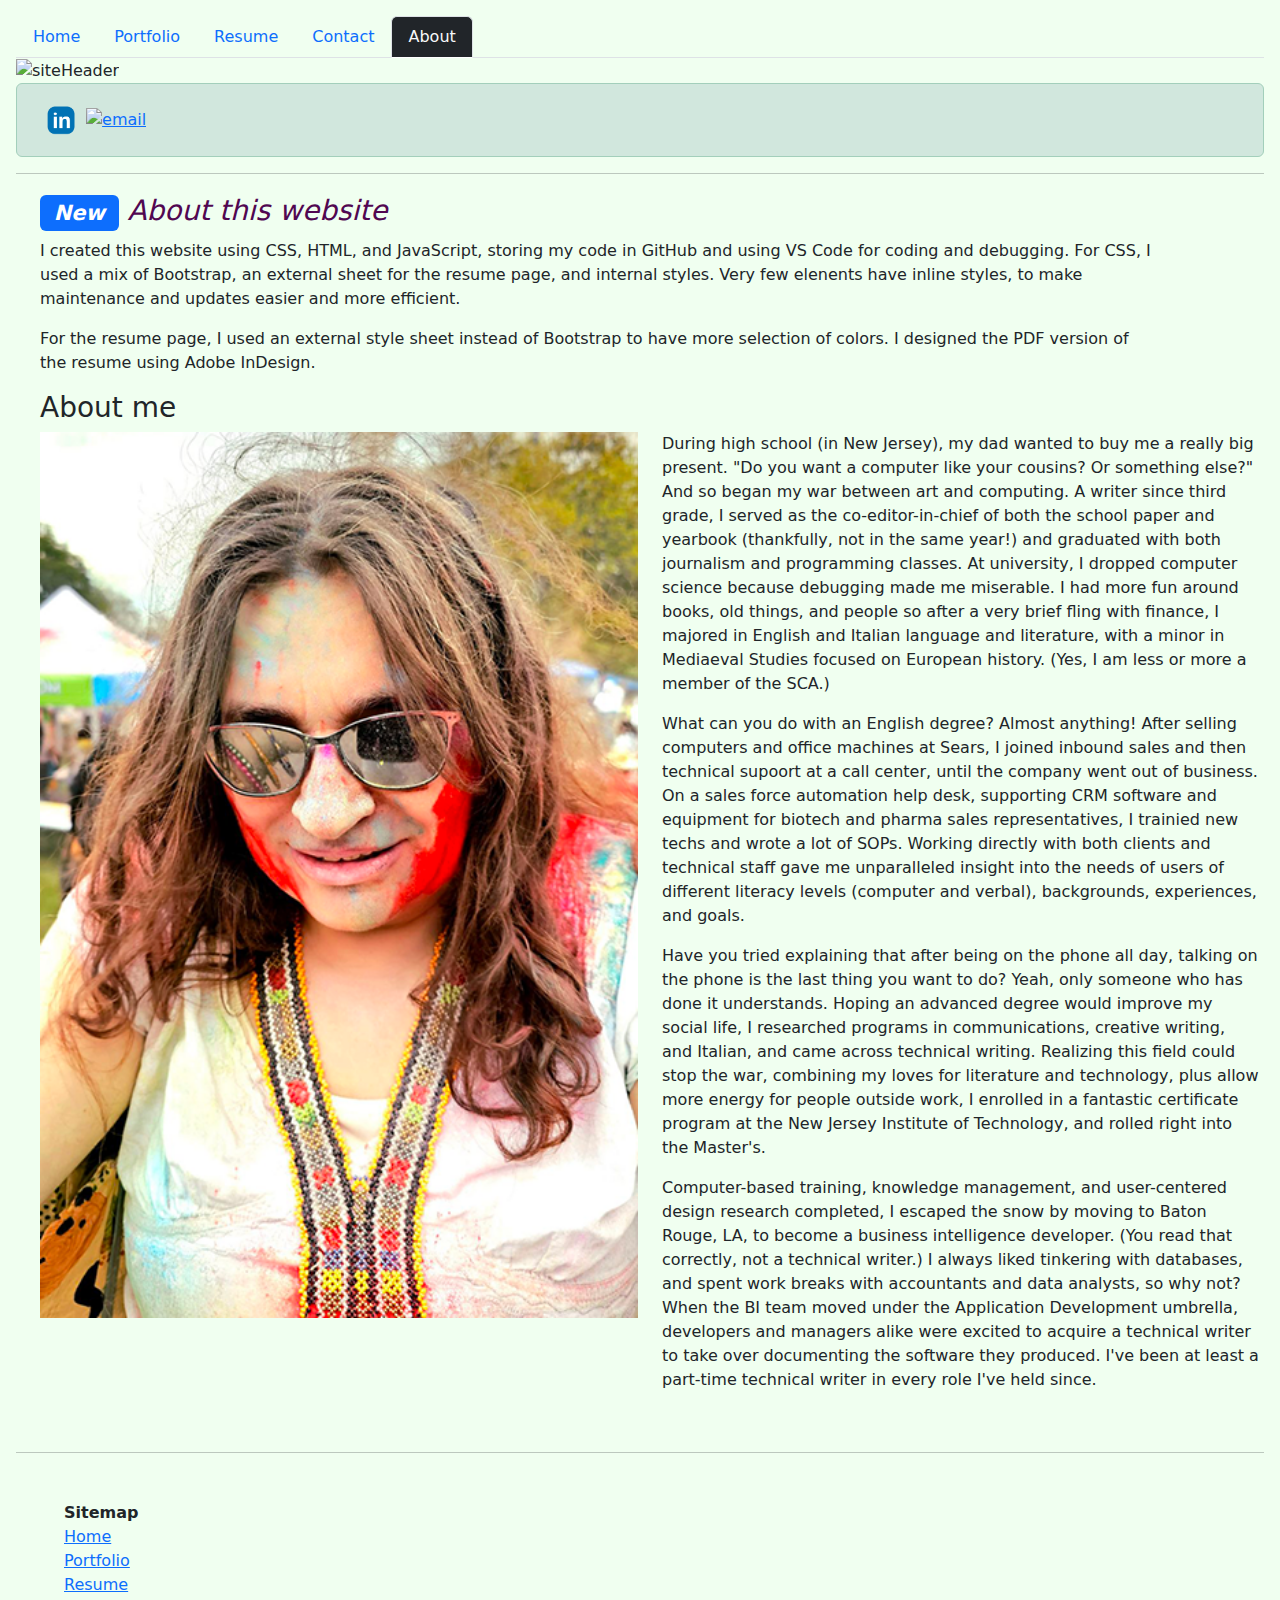
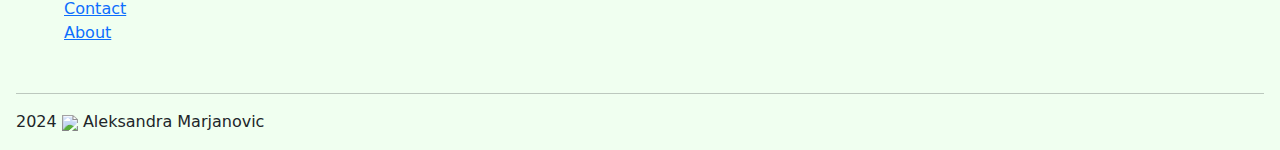
==== about.html @ d442e149 "Add files via upload" ====
<!DOCTYPE html>
<html lang="en">

<head>
  <title>Alex Marjanovic Technical Communicator Contact</title>
  <link href="https://cdn.jsdelivr.net/npm/bootstrap@5.3.3/dist/css/bootstrap.min.css" rel="stylesheet"
    integrity="sha384-QWTKZyjpPEjISv5WaRU9OFeRpok6YctnYmDr5pNlyT2bRjXh0JMhjY6hW+ALEwIH" crossorigin="anonymous">
  <style>
    body {
      background-color: honeydew;
    }

    .emphasis {
    font-style: italic;
    }

    .newSection {
    color: rgb(81, 7, 81)
    }
  </style>
</head>

<body class="p-3">
  <header>
    <nav class="nav nav-tabs">
      <a class="nav-link" href="index.html">Home</a>
      <a class="nav-link" href="portfolio.html">Portfolio</a>
      <a class="nav-link" href="resume.html">Resume</a>
      <a class="nav-link" href="contact.html">Contact</a>
      <a class="nav-link active bg-dark text-light" href="about.html">About</a>
    </nav>
    <div>
      <img alt="siteHeader" width="100%" src="assets\images\bridge.withtext2.png" />
      <br>
    </div>
    <div class="alert alert-success">
      <a class="ms-2" href="https://www.linkedin.com/in/alexmarjanovic">
        <img alt="LinkedIn" style="height:40px; width: 40px" src="assets\icons\icon_linkedin.png" /></a>
      <a href="contact.html#sendMessage">
        <img alt="email" style="height:30px; width: 30px" src="assets\images\email_coral.png" /></a>
    </div>
    <hr />
  </header>
  <main class="p-1">
    <div class="container ms-2">
      <div class="row">
      <h3 id="aboutSite" class="emphasis newSection"><span class="badge text-bg-primary">New</span>  About this website </h3>
      </div>
      <div class="row">    <p>I created this website using CSS, HTML, and JavaScript, storing my code in GitHub and using VS Code
        for coding and debugging. For CSS, I used a mix of Bootstrap, an external sheet for the resume page, and internal
        styles. Very few elenents have inline styles, to make maintenance and updates easier and more efficient.</p>
      <p>For the resume page, I used an external style sheet instead of Bootstrap to have more selection of colors. I designed the PDF version of the resume using Adobe InDesign.</p></div>
    </div>
    <div class="row ms-2">
      <h3 id="aboutMe">About me</h3>
      <div class="col">
        <img src="assets\images\alex.png" alt="alex" width="100%">
      </div>
      <div class="col align-items-start">
        <p>
          During high school (in New Jersey), my dad wanted to buy me a really big present. "Do you want a computer like
          your cousins? Or something else?" And so began my war between art and computing.

          A writer since third grade, I served as the co-editor-in-chief of both the school paper and yearbook
          (thankfully, not in the same year!) and graduated with both journalism and programming classes. At university,
          I
          dropped computer science because debugging made me miserable. I had more fun around books, old things, and
          people so after a very brief fling with finance, I majored in English and Italian language and literature,
          with a minor in Mediaeval Studies focused on European history. (Yes, I am less or more a member of the SCA.)
        </p>
        <p>
          What can you do with an English degree? Almost anything! After
          selling computers and office machines at Sears, I joined inbound
          sales and then technical supoort at a call center, until the
          company went out of business. On a sales force automation help
          desk, supporting CRM software and equipment for biotech and pharma
          sales representatives, I trainied new techs and wrote a lot of
          SOPs. Working directly with both clients and technical staff gave
          me unparalleled insight into the needs of users of different literacy levels (computer and verbal),
          backgrounds, experiences, and goals.
        </p>
        <p>
          Have you tried explaining that after being on the phone all day,
          talking on the phone is the last thing you want to do? Yeah, only someone who has done it understands. Hoping
          an advanced degree would improve my social life, I researched programs in
          communications, creative writing, and Italian, and came across
          technical writing. Realizing this field could stop the war, combining my loves for literature and technology,
          plus allow more energy for people
          outside work, I enrolled in a fantastic certificate program at
          the New Jersey Institute of Technology, and rolled right into the
          Master's.
        </p>
        <p>
          Computer-based training, knowledge management, and user-centered
          design research completed, I escaped the snow by moving to Baton Rouge, LA, to become a business intelligence
          developer. (You read that
          correctly, not a technical writer.) I always liked tinkering with
          databases, and spent work breaks with accountants and data analysts, so why not? When the BI team moved under
          the Application Development
          umbrella, developers and managers alike were excited to acquire a
          technical writer to take over documenting the software they
          produced. I've been at least a part-time technical writer in every role I've held since.
        </p>
      </div>
    </div>
    </div>
  </main>
  <br />
  <hr>

  <footer>
    <div class="m-5"> <b>Sitemap</b>
      <p>
        <a href="index.html">Home</a><br>
        <a href="portfolio.html">Portfolio</a><br>
        <a href="resume.html">Resume</a><br>
        <a href="contact.html">Contact</a><br>
        <a href="about.html">About</a>
      </p>
    </div>
    <div>
      <hr />
    </div>
    <div> 2024
      <img width="15px"
        src="C:\Users\toril\Documents\CodeX\alex-marjanovic-capstoneproject-3qz2uy2j6qhv7x8\assets\icons\copyright_cGainsboro_nobg.png" />
      Aleksandra Marjanovic
    </div>
  </footer>
</body>

</html>
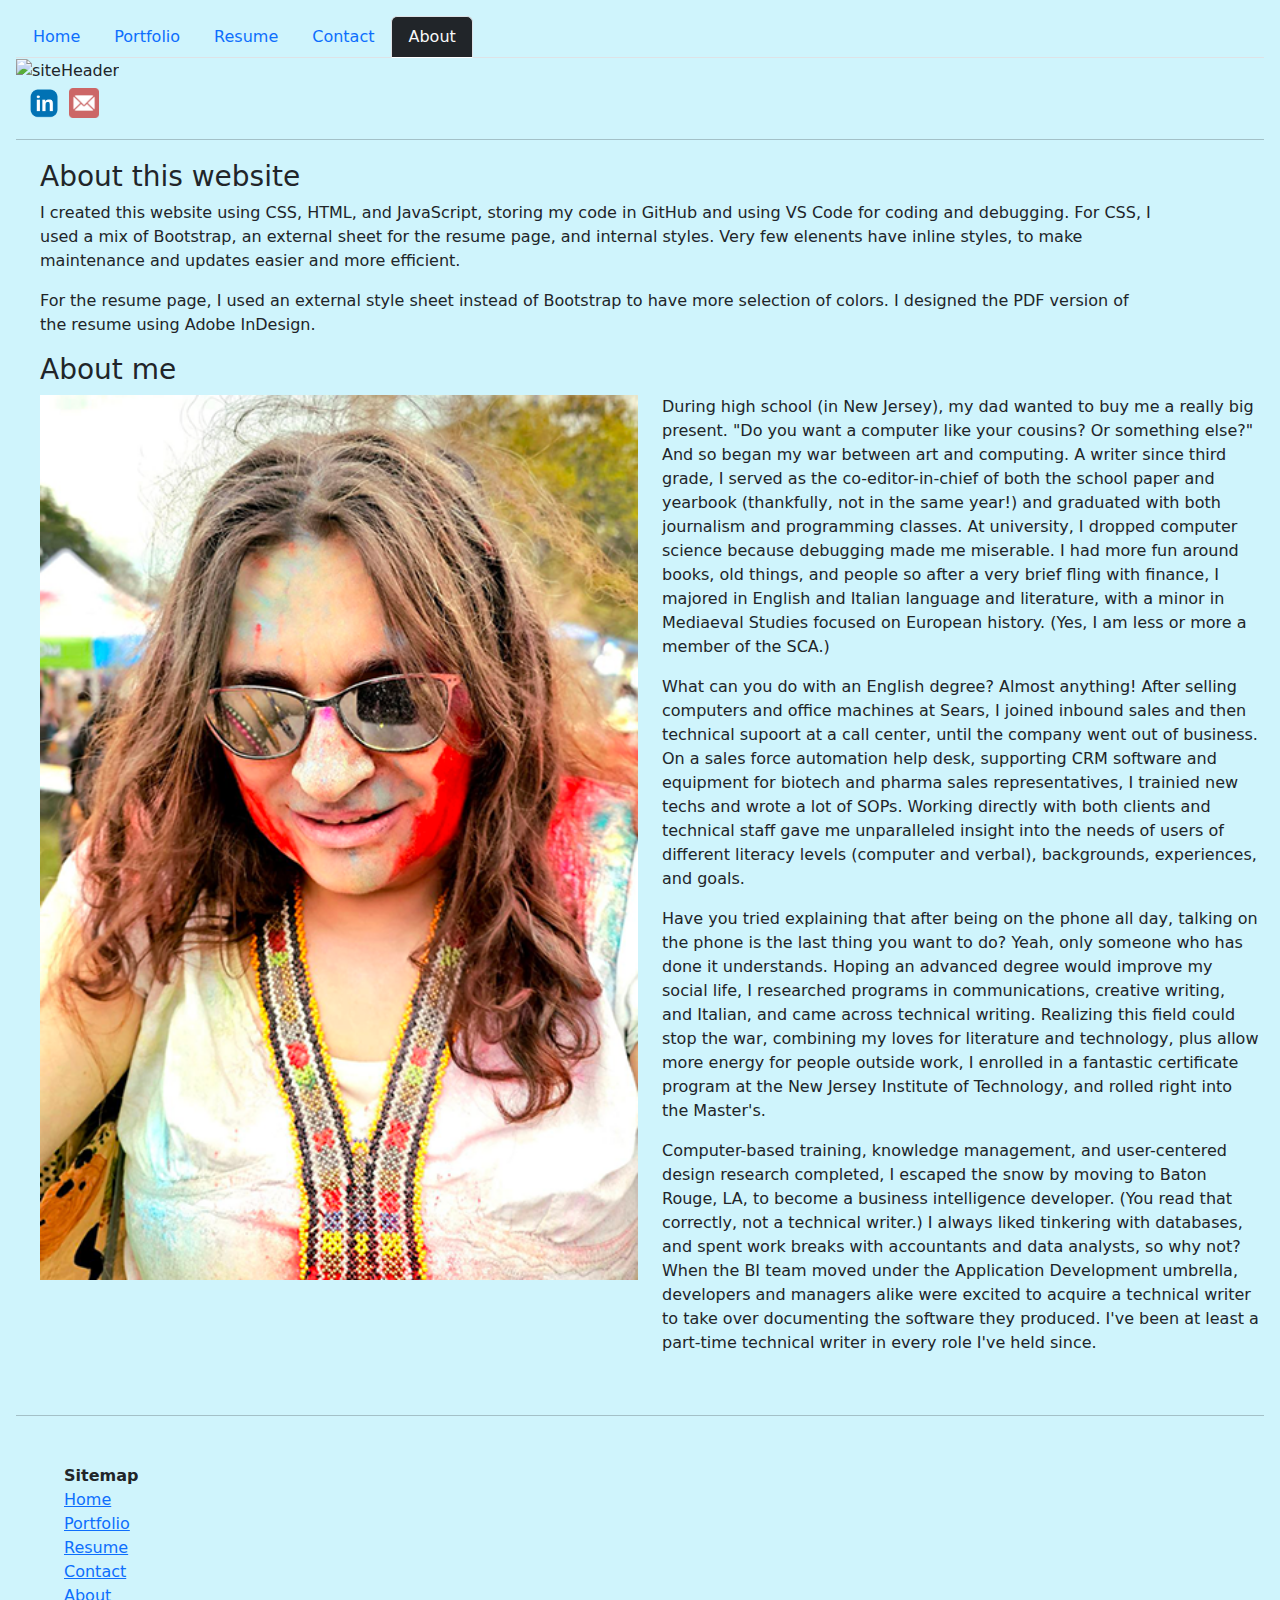
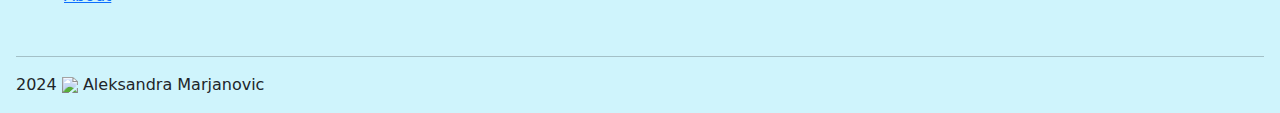
==== commit 5aa375e7: "styling" ====
--- a/about.html
+++ b/about.html
@@ -5,22 +5,9 @@
   <title>Alex Marjanovic Technical Communicator Contact</title>
   <link href="https://cdn.jsdelivr.net/npm/bootstrap@5.3.3/dist/css/bootstrap.min.css" rel="stylesheet"
     integrity="sha384-QWTKZyjpPEjISv5WaRU9OFeRpok6YctnYmDr5pNlyT2bRjXh0JMhjY6hW+ALEwIH" crossorigin="anonymous">
-  <style>
-    body {
-      background-color: honeydew;
-    }
-
-    .emphasis {
-    font-style: italic;
-    }
-
-    .newSection {
-    color: rgb(81, 7, 81)
-    }
-  </style>
 </head>
 
-<body class="p-3">
+<body class="p-3 bg-info-subtle">
   <header>
     <nav class="nav nav-tabs">
       <a class="nav-link" href="index.html">Home</a>
@@ -33,7 +20,7 @@
       <img alt="siteHeader" width="100%" src="assets\images\bridge.withtext2.png" />
       <br>
     </div>
-    <div class="alert alert-success">
+    <div>
       <a class="ms-2" href="https://www.linkedin.com/in/alexmarjanovic">
         <img alt="LinkedIn" style="height:40px; width: 40px" src="assets\icons\icon_linkedin.png" /></a>
       <a href="contact.html#sendMessage">
@@ -44,7 +31,7 @@
   <main class="p-1">
     <div class="container ms-2">
       <div class="row">
-      <h3 id="aboutSite" class="emphasis newSection"><span class="badge text-bg-primary">New</span>  About this website </h3>
+      <h3 id="aboutSite">About this website </h3>
       </div>
       <div class="row">    <p>I created this website using CSS, HTML, and JavaScript, storing my code in GitHub and using VS Code
         for coding and debugging. For CSS, I used a mix of Bootstrap, an external sheet for the resume page, and internal
